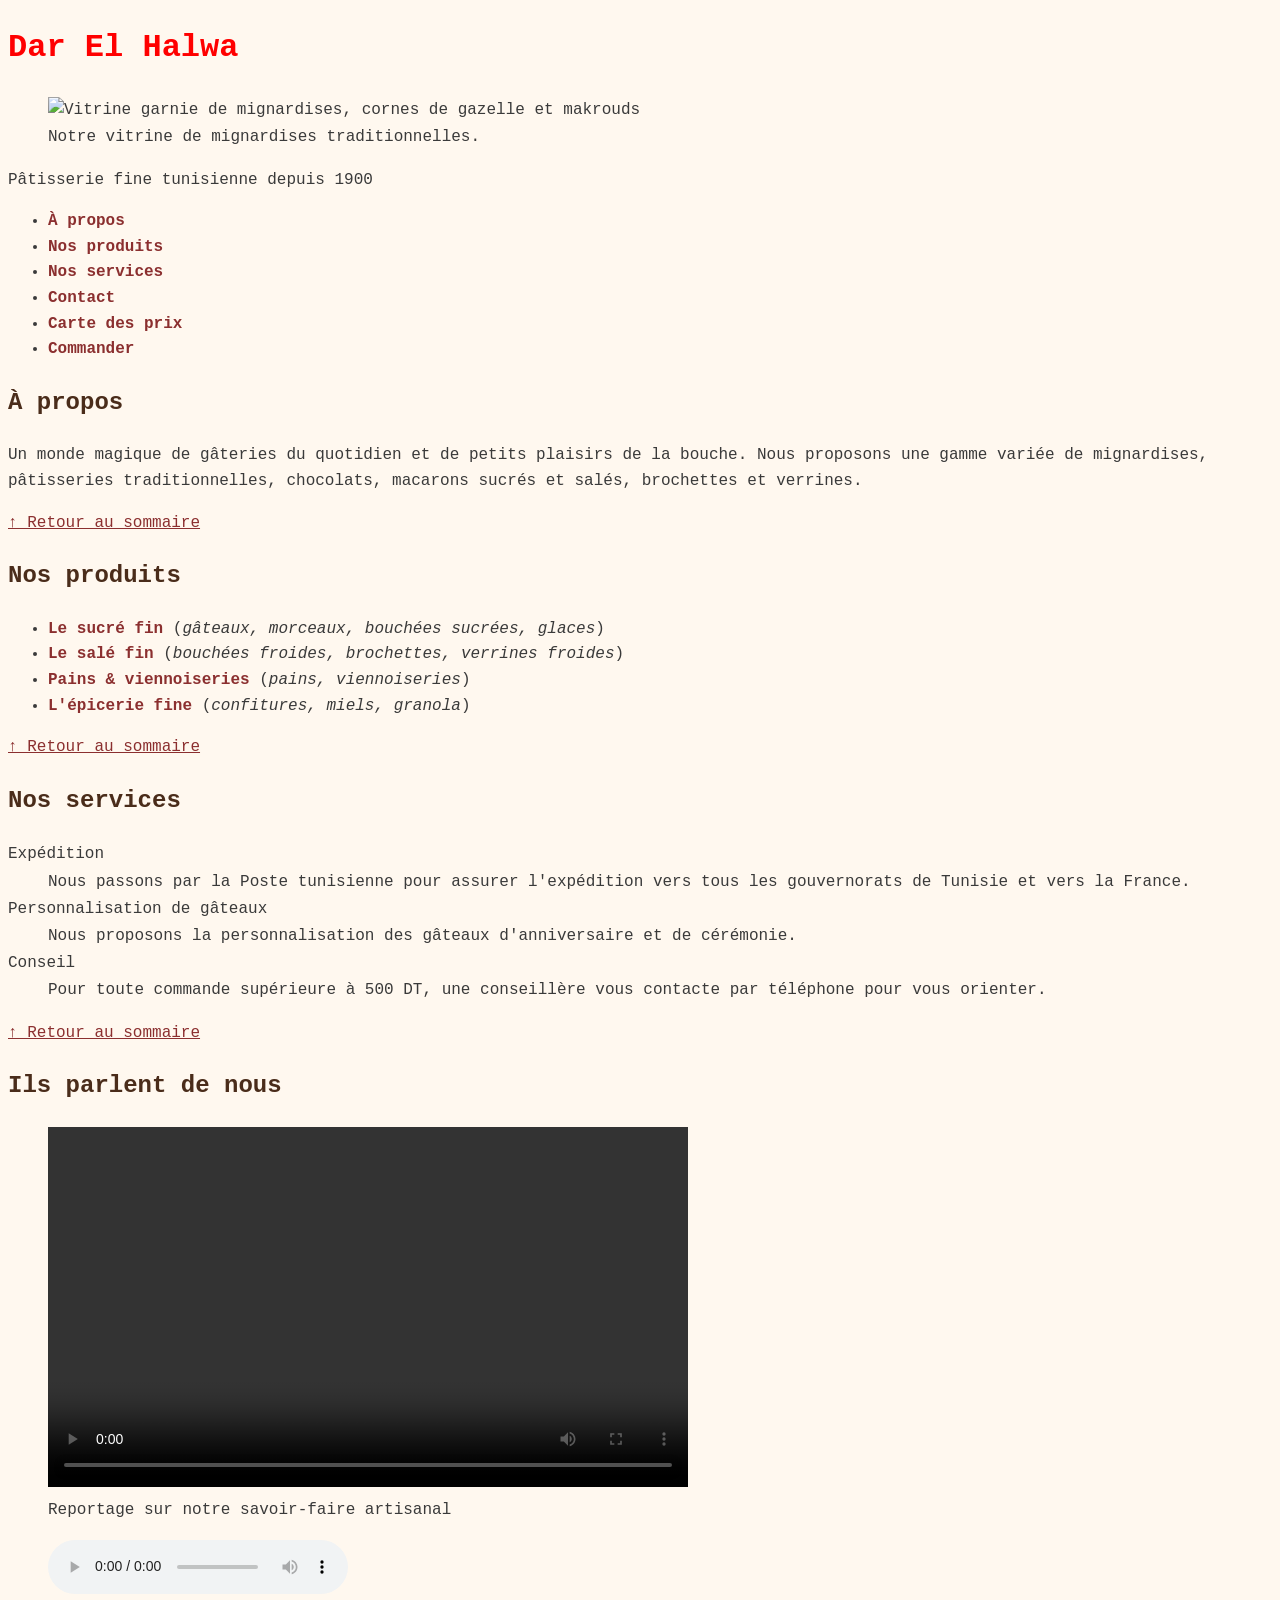
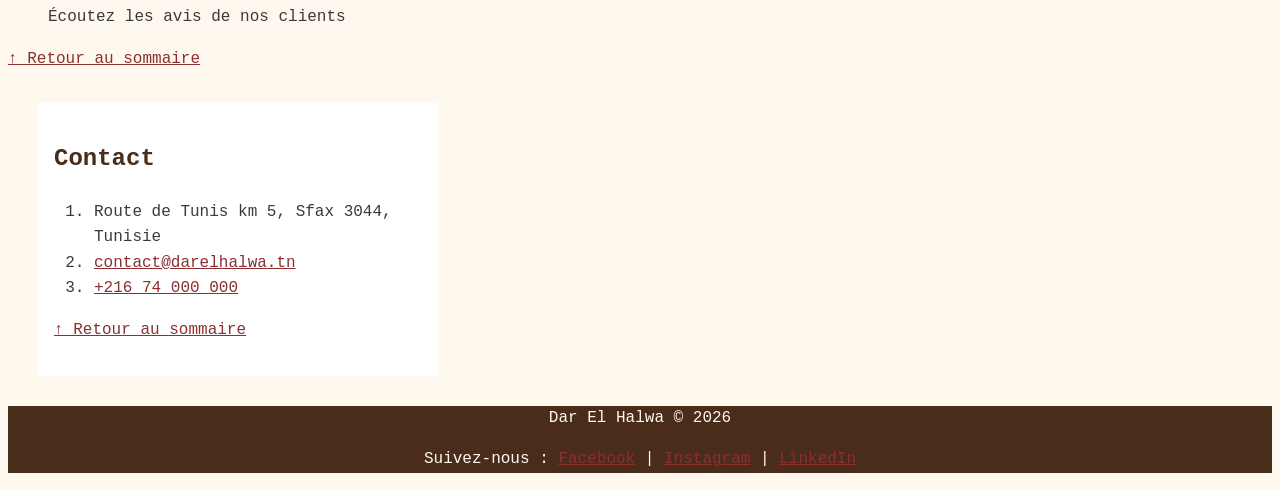
==== index.html @ 41071ee5 "tous les etapes" ====
<!DOCTYPE html>
<html lang="fr">
<head>
    <meta charset="UTF-8">
    <meta name="viewport" content="width=device-width, initial-scale=1.0">
    <title>Dar El Halwa – Pâtisserie fine tunisienne</title>
    <link rel="stylesheet" href="style.css">
</head>
<body>

    <header>
        <h1> Dar El Halwa</h1>
        <figure>
            <img src="image/pubpatis.jpg" alt="Vitrine garnie de mignardises, cornes de gazelle et makrouds">
            <figcaption>Notre vitrine de mignardises traditionnelles.</figcaption>
        </figure>
        <p>Pâtisserie fine tunisienne depuis 1900</p>
    </header>

    <nav id="sommaire">
        <ul>
            <li><a href="#apropos">À propos</a></li>
            <li><a href="#produits">Nos produits</a></li>
            <li><a href="#services">Nos services</a></li>
            <li><a href="#contact">Contact</a></li>
            <li><a href="carte.html">Carte des prix</a></li>
            <li><a href="commande.html">Commander</a></li>
        </ul>
    </nav>

    <main>
        <section id="apropos">
            <h2>À propos</h2>
            <p class="mise-en-avant">Un monde magique de gâteries du quotidien et de petits plaisirs de la bouche. Nous proposons une gamme variée de mignardises, pâtisseries traditionnelles, chocolats, macarons sucrés et salés, brochettes et verrines.</p>
            <p><a href="#sommaire">↑ Retour au sommaire</a></p>
        </section>

        <section id="produits">
            <h2>Nos produits</h2>
            <ul>
                <li><strong>Le sucré fin</strong> (<em>gâteaux, morceaux, bouchées sucrées, glaces</em>)</li>
                <li><strong>Le salé fin</strong> (<em>bouchées froides, brochettes, verrines froides</em>)</li>
                <li><strong>Pains &amp; viennoiseries</strong> (<em>pains, viennoiseries</em>)</li>
                <li><strong>L'épicerie fine</strong> (<em>confitures, miels, granola</em>)</li>
            </ul>
            <p><a href="#sommaire">↑ Retour au sommaire</a></p>
        </section>

        <section id="services">
            <h2>Nos services</h2>
            <dl>
                <dt>Expédition</dt>
                <dd>Nous passons par la Poste tunisienne pour assurer l'expédition vers tous les gouvernorats de Tunisie et vers la France.</dd>

                <dt>Personnalisation de gâteaux</dt>
                <dd>Nous proposons la personnalisation des gâteaux d'anniversaire et de cérémonie.</dd>

                <dt>Conseil</dt>
                <dd>Pour toute commande supérieure à 500 DT, une conseillère vous contacte par téléphone pour vous orienter.</dd>
            </dl>
            <p><a href="#sommaire">↑ Retour au sommaire</a></p>
        </section>

        <section id="temoignages">
            <h2>Ils parlent de nous</h2>
            <figure>
                <video controls width="640" height="360">
                    <source src="image/media/Coffee time - The Worlds best Relaxing video in 2 minutes.mp3" type="video/mp4">
                    Votre navigateur ne prend pas en charge la lecture de cette vidéo.
                </video>
                <figcaption>Reportage sur notre savoir-faire artisanal</figcaption>
            </figure>

            <figure>
                <audio controls>
                    <source src="image/media/videoplayback.mp4" type="audio/mpeg">
                    Votre navigateur ne prend pas en charge l'élément audio.
                </audio>
                <figcaption>Écoutez les avis de nos clients</figcaption>
            </figure>
            <p><a href="#sommaire">↑ Retour au sommaire</a></p>
        </section>

        <section id="contact" class="carte-info">
            <h2>Contact</h2>
            <ol>
                <li>Route de Tunis km 5, Sfax 3044, Tunisie</li>
                <li><a href="mailto:contact@darelhalwa.tn?subject=Demande%20de%20renseignements">contact@darelhalwa.tn</a></li>
                <li><a href="tel:+21674000000">+216 74 000 000</a></li>
            </ol>
            <p><a href="#sommaire">↑ Retour au sommaire</a></p>
        </section>
    </main>

    <footer>
        <p>Dar El Halwa &copy; 2026</p>
        <p>Suivez-nous : 
            <a href="https://www.facebook.com/darelhalwa" target="_blank" rel="noopener">Facebook</a> | 
            <a href="https://www.instagram.com/darelhalwa" target="_blank" rel="noopener">Instagram</a> | 
            <a href="https://www.linkedin.com/company/darelhalwa" target="_blank" rel="noopener">LinkedIn</a>
        </p>
    </footer>

</body>
</html>
---- style.css ----
*, *::before, *::after {
     box-sizing: border-box; 
    }

:root { --miel: #8b2f2f;
     --chocolat: #4a2c1a; 
     --creme: #fff8ef; 
     --espace: 1rem;
     --gris-texte: #3a3a3a;
     --pistache:#6b8e4e;
    }

h1{
    color: red;
}
body{
    background-color: var(--creme); 
    color: var(--gris-texte);
    font-family: 'Courier New', Courier, monospace;
    line-height: 1.7;
    font-size: 1rem;

}
h2{
    color: var(--chocolat);
    border-bottom: 2px var(--miel) ;

}
nav a{
    text-decoration:none;
    color: var(--chocolat);
    font-weight: bold;
}
strong{
    color: var(--miel);

}
footer{
    background-color: var(--chocolat);
    color: var(--creme);
    text-align: center;
}
p,li{
    line-height: 1.6;
}
#contact{
    background-color: white;
    padding: var(--espace);
}
/* .mise-en-avant{
    font-weight: bold;
    font-size: 1.2rem;
} */
a:link{
   color: var(--miel); 
}
a:visited{
    color: var(--pistache);
}
a:hover{
    text-decoration: underline;
    color: var(--chocolat);
}
a:active{
    color: var(--chocolat);
}
.carte-info{
    width: 400px;
    padding: 20px;
    border: 2px  var(--miel);
    margin: 30px;
}
table{
    border-collapse:collapse ;
    width: 100%;
}
thead{
    background-color:var(--miel);
    color:var(--chocolat);
th,td{
    border: 1px solid #ccc;
    padding: 8px;
}
tbody td:last-child{
    text-align: right;
}
tbody tr:nth-child(even){
    background-color: #faf3e8;

}
caption{
    font-style: italic;
    caption-side: bottom;
}
}
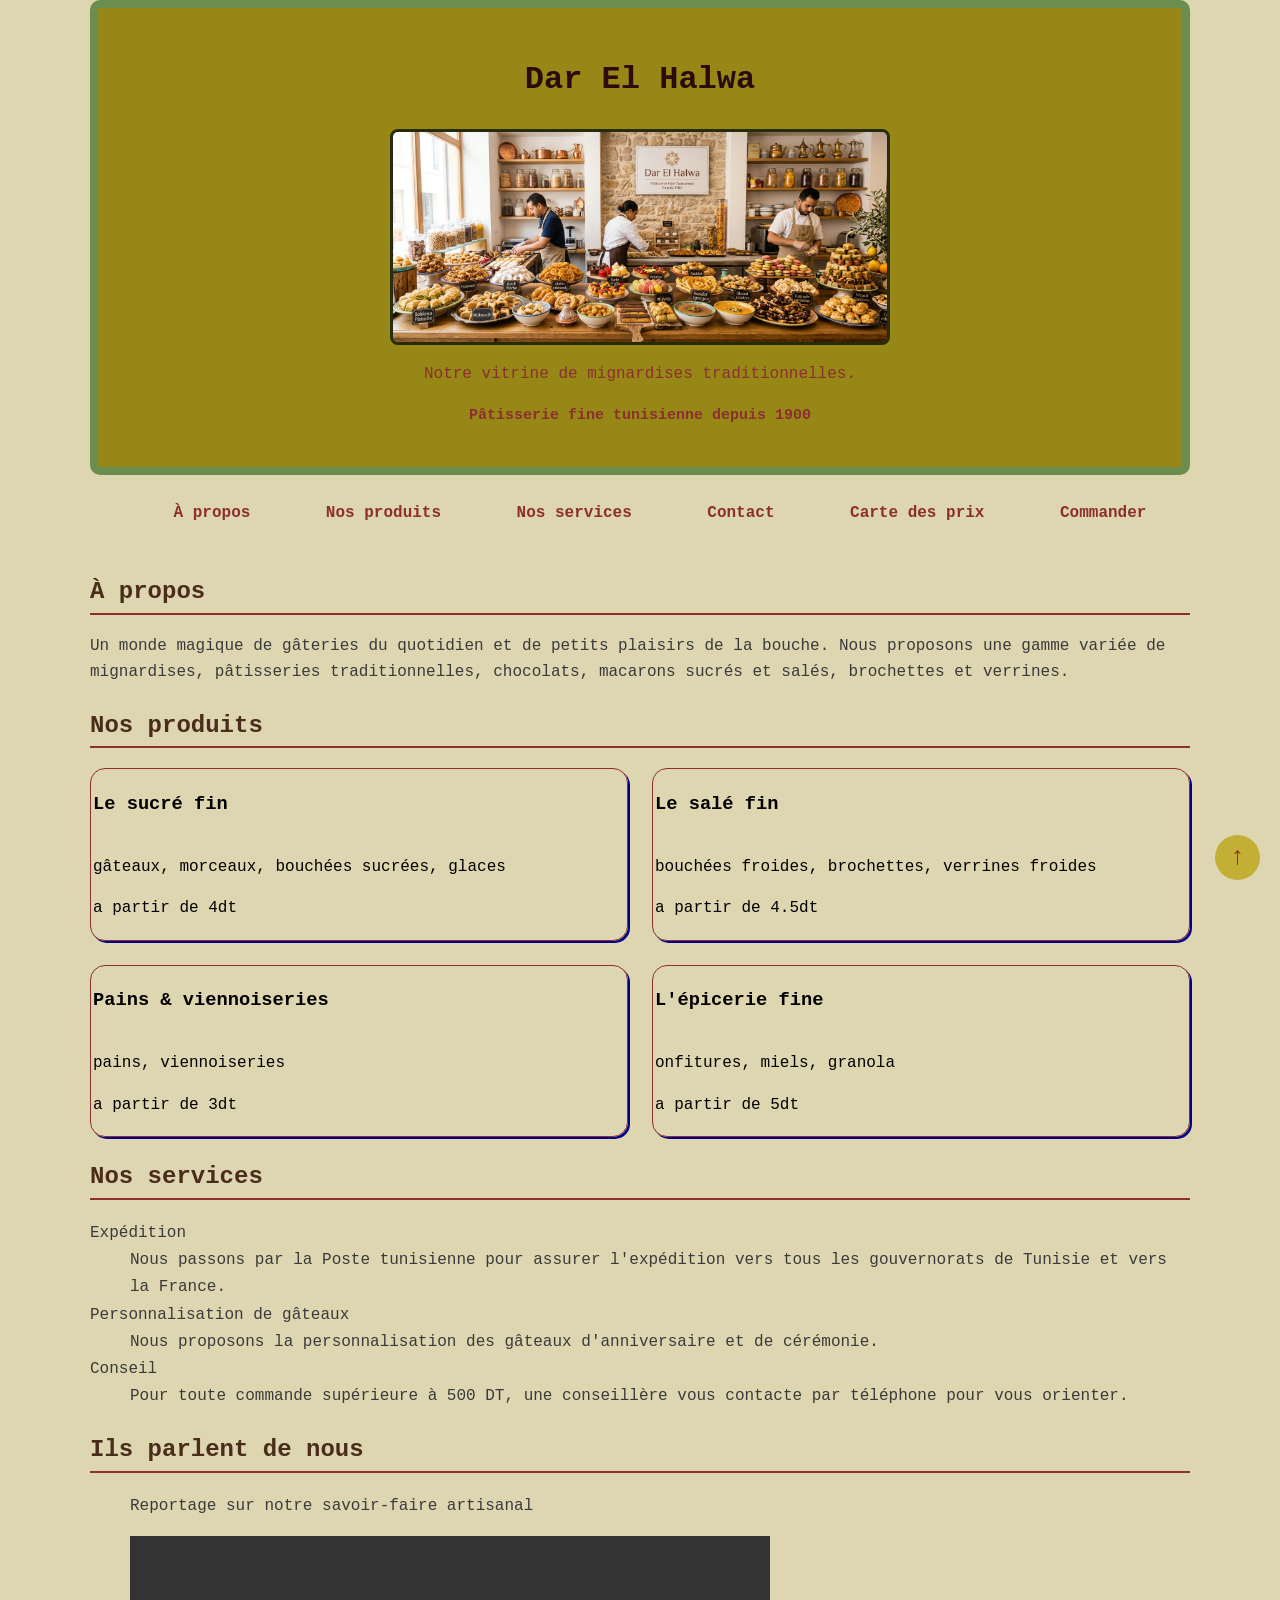
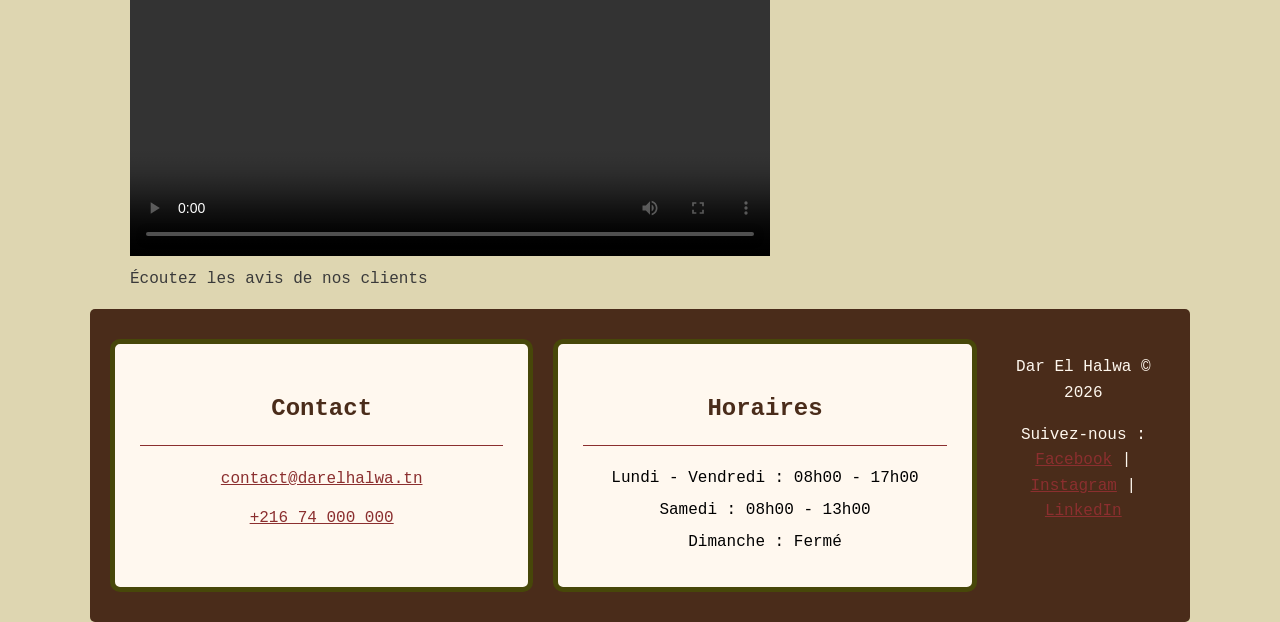
==== commit 69aa76e5: "Mise a jour du site Dar El Halwa" ====
--- a/index.html
+++ b/index.html
@@ -8,10 +8,10 @@
 </head>
 <body>
 
-    <header>
+    <header id="head">
         <h1> Dar El Halwa</h1>
         <figure>
-            <img src="image/pubpatis.jpg" alt="Vitrine garnie de mignardises, cornes de gazelle et makrouds">
+            <img src="image et media/annonce.jpeg"  width="500px" height="150px" alt="Vitrine garnie de mignardises, cornes de gazelle et makrouds">
             <figcaption>Notre vitrine de mignardises traditionnelles.</figcaption>
         </figure>
         <p>Pâtisserie fine tunisienne depuis 1900</p>
@@ -31,19 +31,33 @@
     <main>
         <section id="apropos">
             <h2>À propos</h2>
-            <p class="mise-en-avant">Un monde magique de gâteries du quotidien et de petits plaisirs de la bouche. Nous proposons une gamme variée de mignardises, pâtisseries traditionnelles, chocolats, macarons sucrés et salés, brochettes et verrines.</p>
-            <p><a href="#sommaire">↑ Retour au sommaire</a></p>
+            <p class="mise-en-avant">
+            Un monde magique de gâteries du quotidien et de petits plaisirs de la bouche.
+            Nous proposons une gamme variée de mignardises, pâtisseries traditionnelles, chocolats, macarons sucrés et salés, brochettes et verrines.</p>
         </section>
 
         <section id="produits">
             <h2>Nos produits</h2>
-            <ul>
-                <li><strong>Le sucré fin</strong> (<em>gâteaux, morceaux, bouchées sucrées, glaces</em>)</li>
-                <li><strong>Le salé fin</strong> (<em>bouchées froides, brochettes, verrines froides</em>)</li>
-                <li><strong>Pains &amp; viennoiseries</strong> (<em>pains, viennoiseries</em>)</li>
-                <li><strong>L'épicerie fine</strong> (<em>confitures, miels, granola</em>)</li>
+            <ul class="grille-produits">
+                <li class="carte">
+                    <h3>Le sucré fin</h3>
+                     <p>gâteaux, morceaux, bouchées sucrées, glaces</p>
+                    <p class="prix">a partir de 4dt </p>
+                </li>
+                <li class="carte"><h3>Le salé fin</h3>
+                    <p>bouchées froides, brochettes, verrines froides</p>
+                <p class="prix">a partir de 4.5dt </p>
+            </li>
+                <li class="carte"><h3>Pains &amp; viennoiseries</h3>
+                    <p>pains, viennoiseries</p>
+                <p class="prix"> a partir de 3dt </p>
+            </li>
+                <li class="carte"><h3>L'épicerie fine</h3>
+                    <p>onfitures, miels, granola</p>
+                <p class="prix"> a partir de 5dt</p>
+            </li>
             </ul>
-            <p><a href="#sommaire">↑ Retour au sommaire</a></p>
+        
         </section>
 
         <section id="services">
@@ -58,48 +72,57 @@
                 <dt>Conseil</dt>
                 <dd>Pour toute commande supérieure à 500 DT, une conseillère vous contacte par téléphone pour vous orienter.</dd>
             </dl>
-            <p><a href="#sommaire">↑ Retour au sommaire</a></p>
-        </section>
+         </section>
 
         <section id="temoignages">
             <h2>Ils parlent de nous</h2>
             <figure>
-                <video controls width="640" height="360">
-                    <source src="image/media/Coffee time - The Worlds best Relaxing video in 2 minutes.mp3" type="video/mp4">
+                    <audio src="image et media/audio.mp3" type="audio/mp3">
                     Votre navigateur ne prend pas en charge la lecture de cette vidéo.
-                </video>
+                </audio>
                 <figcaption>Reportage sur notre savoir-faire artisanal</figcaption>
             </figure>
 
             <figure>
-                <audio controls>
-                    <source src="image/media/videoplayback.mp4" type="audio/mpeg">
+               <video controls width="640" height="360">
+                    <source src="image et media/video.mp4" type="video/mp4">
                     Votre navigateur ne prend pas en charge l'élément audio.
-                </audio>
+                </video>
                 <figcaption>Écoutez les avis de nos clients</figcaption>
             </figure>
-            <p><a href="#sommaire">↑ Retour au sommaire</a></p>
-        </section>
-
-        <section id="contact" class="carte-info">
-            <h2>Contact</h2>
-            <ol>
-                <li>Route de Tunis km 5, Sfax 3044, Tunisie</li>
-                <li><a href="mailto:contact@darelhalwa.tn?subject=Demande%20de%20renseignements">contact@darelhalwa.tn</a></li>
-                <li><a href="tel:+21674000000">+216 74 000 000</a></li>
-            </ol>
-            <p><a href="#sommaire">↑ Retour au sommaire</a></p>
         </section>
     </main>
 
-    <footer>
+    <footer class="footer-container">
+
+    <div class="footer-box">
+      <h2>Contact</h2>
+      <a href="mailto:contact@darelhalwa.tn">
+        contact@darelhalwa.tn
+      </a>
+      <a href="tel:+21674000000">
+        +216 74 000 000
+      </a>
+    </div>
+
+    <div class="footer-box">
+      <h2>Horaires</h2>
+      <p>Lundi - Vendredi : 08h00 - 17h00</p>
+      <p>Samedi : 08h00 - 13h00</p>
+      <p>Dimanche : Fermé</p>
+    </div>
+    <div>
         <p>Dar El Halwa &copy; 2026</p>
         <p>Suivez-nous : 
             <a href="https://www.facebook.com/darelhalwa" target="_blank" rel="noopener">Facebook</a> | 
             <a href="https://www.instagram.com/darelhalwa" target="_blank" rel="noopener">Instagram</a> | 
             <a href="https://www.linkedin.com/company/darelhalwa" target="_blank" rel="noopener">LinkedIn</a>
         </p>
+    </div>
     </footer>
+
+    <a href="#head" class="btn-top">↑</a>
+    
 
 </body>
 </html>
--- a/style.css
+++ b/style.css
@@ -1,6 +1,9 @@
 *, *::before, *::after {
      box-sizing: border-box; 
     }
+html {
+    scroll-behavior: smooth;
+}
 
 :root { --miel: #8b2f2f;
      --chocolat: #4a2c1a; 
@@ -9,28 +12,100 @@
      --gris-texte: #3a3a3a;
      --pistache:#6b8e4e;
     }
+.btn-top {
+    position: fixed;
+    bottom: 20px;
+    right: 20px;
+
+    width: 45px;
+    height: 45px;
+
+    background-color: #bda71cd1;
+    color:white ;
+
+    text-decoration: none;
+    font-size: 25px;
+    text-align: center;
+    line-height: 45px;
+
+    border-radius: 50%;
+    z-index: 1000;
+}
 
 h1{
-    color: red;
+    color: rgb(43, 11, 11);
 }
 body{
-    background-color: var(--creme); 
+    background-color:#ded6b1; 
     color: var(--gris-texte);
     font-family: 'Courier New', Courier, monospace;
     line-height: 1.7;
     font-size: 1rem;
-
-}
-h2{
-    color: var(--chocolat);
-    border-bottom: 2px var(--miel) ;
-
+    display: grid;
+    grid-template-areas: 
+        "entete"
+        "navigation"
+        "contenu"
+        "pied";
+    grid-template-rows: auto auto 1fr auto;
+    min-height:100vh;
+    max-width: 1100px;
+    margin: 0 auto; 
+}
+header{
+    grid-area: entete;
+    background-color: #92800aeb;
+    color: var(--miel);
+    text-align: center;
+    padding: 1.5rem;
+    border: 8px solid var(--pistache);
+    border-radius: 10px;
+}
+header img {
+    display: block;
+    margin: 0 auto 1rem auto;
+    border-radius: 0.5rem;
+    border: 3px solid rgb(38, 44, 5);
+    max-width: 100%;
+    height: auto;
+}
+header p{
+    color:var(--miel);
+    font-size: 15px;
+    font-weight: bold;
+}
+nav{
+    grid-area: navigation ;
 }
 nav a{
     text-decoration:none;
     color: var(--chocolat);
     font-weight: bold;
-}
+    display: block;
+    padding: 0.6rem 1rem;
+    border-radius: 6px;
+    text-decoration: none ;
+}
+nav ul{
+    display: flex;
+    flex-wrap: wrap;
+    justify-content: space-evenly;
+    align-items: center;
+    gap: var(--espace);
+    list-style: none;
+}
+nav a:hover{
+    color: darkblue;
+}
+main{
+    grid-area: contenu ;
+}
+h2{
+    color: var(--chocolat);
+    border-bottom: 2px solid var(--miel) ;
+
+}
+
 strong{
     color: var(--miel);
 
@@ -39,6 +114,10 @@
     background-color: var(--chocolat);
     color: var(--creme);
     text-align: center;
+    display:flex;
+    gap:calc(var(--espace)*2);
+    grid-area: pied;
+    flex-direction: column;
 }
 p,li{
     line-height: 1.6;
@@ -67,7 +146,7 @@
 .carte-info{
     width: 400px;
     padding: 20px;
-    border: 2px  var(--miel);
+    border: 2px solid var(--miel);
     margin: 30px;
 }
 table{
@@ -76,7 +155,7 @@
 }
 thead{
     background-color:var(--miel);
-    color:var(--chocolat);
+    color:var(--chocolat);}
 th,td{
     border: 1px solid #ccc;
     padding: 8px;
@@ -92,5 +171,147 @@
     font-style: italic;
     caption-side: bottom;
 }
-}
-
+
+div{
+    flex:1;
+}
+.grille-produits{
+    display: grid ;
+    grid-template-columns: repeat(auto-fit, minmax(18rem, 1fr));
+    gap:1.5rem;
+    list-style: none;
+    padding: 0;
+}
+.carte{
+    color: black;
+    border: solid 1px var(--miel);
+    border-radius: 15px;
+    padding:2px;
+    display: flex ;
+    flex-direction: column;
+    box-shadow: 2px 2px darkblue;
+}
+.carte .prix{
+    margin-top: auto;
+}
+img, video{
+    max-width: 100% ;
+    height: auto;
+}
+@media(min-width:786px){
+    .grille-produits{
+        grid-template-columns: repeat(2,1fr);
+    }
+    footer{flex-direction: row;}
+
+}
+@media(min-width:1024px){
+    .grille-produits{
+        grid-template-columns: repeat(autofit,minmax(220px,1fr));
+    }
+}
+footer {
+  background-color: var(--chocolat);
+  color: var(--creme);
+  grid-area: pied;
+}
+
+.footer-container {
+  display: flex;
+  justify-content: center;
+  align-items: stretch;
+  flex-wrap: wrap;
+  gap: 20px;
+  padding: 30px 20px;
+  border-radius: 5px;
+}
+
+.footer-box {
+  flex: 1 1 250px;
+  background-color:var(--creme);
+  color: #000;
+  padding: 25px;
+  text-align: center;
+  border: 5px solid rgb(71, 71, 9);
+  border-radius: 10px;
+}
+
+.footer-box h2 {
+  border-bottom: 1px solid var(--miel);
+  padding-bottom: 15px;
+}
+
+.footer-box a {
+  display: block;
+  color:var(--miel);
+  margin: 12px 0;
+}
+
+.footer-box p {
+  line-height: 1.5;
+  margin: 8px 0;
+}
+
+@media (max-width: 600px) {
+  .footer-container {
+    flex-direction: column;
+  }
+}
+form {
+    background-color: #ffffff;
+    border: 1px solid #d4bda8;
+    padding: 1.5rem;
+    border-radius: 0.5rem;
+    box-shadow: 0 0.25rem 0.5rem rgba(0, 0, 0, 0.05);
+    max-width: 45rem;
+    margin: 0 auto;
+}
+
+legend {
+    background-color: var(--miel);
+    color: #ffffff;
+    font-weight: bold;
+    padding: 0.3rem 0.75rem;
+    border-radius: 0.25rem;
+}
+
+form p {
+    margin-bottom: 1rem;
+}
+
+textarea {
+    width: 100%;
+    padding: 0.5rem;
+    border: 1px solid #d4bda8;
+    border-radius: 0.25rem;
+    box-sizing: border-box;
+    background-color: #fffdf9;
+    color: var(--gris-texte);
+    resize: vertical;
+}
+
+
+select {
+    width: 100%;
+    padding: 0.5rem;
+    border: 1px solid #d4bda8;
+    border-radius: 0.25rem;
+    background-color: #fffdf9;
+    color: var(--gris-texte);
+}
+button {
+    background-color: var(--chocolat);
+    color: #ffffff;
+    border: none;
+    padding: 0.6rem 1.25rem;
+    margin-right: 0.6rem;
+    border-radius: 0.25rem;
+    cursor: pointer;
+    font-weight: bold;
+}
+
+button:hover {
+    background-color: var(--miel);
+}
+
+
